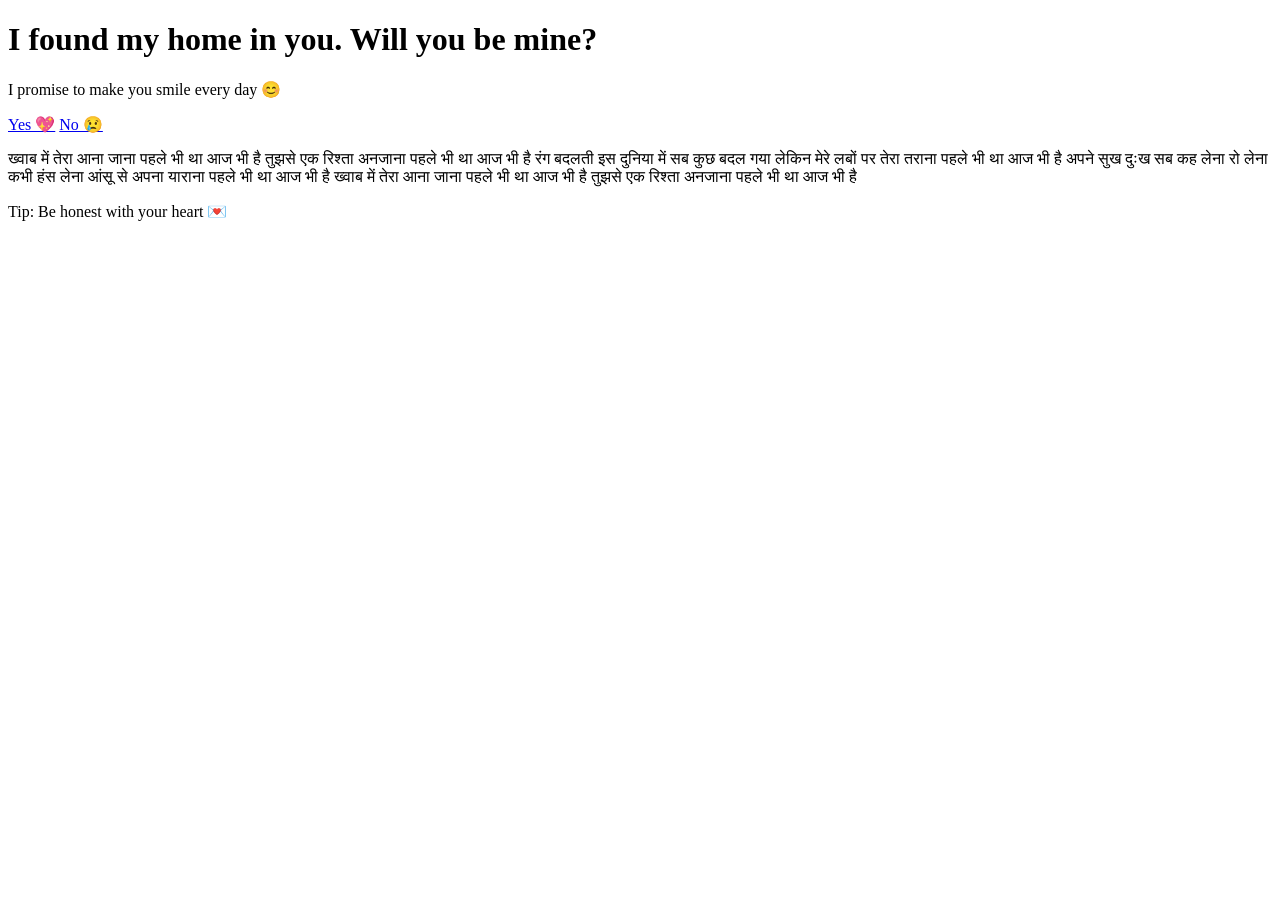
==== index.html @ 73980d21 "Add files via upload" ====
<!doctype html>
<html lang="en">
<head>
  <meta charset="utf-8" />
  <meta name="viewport" content="width=device-width, initial-scale=1" />
  <title>Will you be my Valentine? 💘</title>
  <link rel="stylesheet" href="css/style1.css">
  <link href="https://fonts.googleapis.com/css2?family=Fredoka+One&family=Nunito:wght@300;700&display=swap" rel="stylesheet">
</head>
<body>
  <main class="page">
    <div class="card">
      <h1>I found my home in you. Will you be mine?</h1>
      <p class="subtitle">I promise to make you smile every day 😊</p>
      <div class="buttons">
        <a class="btn yes" href="love.html">Yes 💖</a>
        <a class="btn no" href="q2.html">No 😢</a>
      </div>
      <p class="sayri">ख्वाब में तेरा आना जाना पहले भी था आज भी है
          तुझसे एक रिश्ता अनजाना पहले भी था आज भी है
          रंग बदलती इस दुनिया में सब कुछ बदल गया लेकिन
          मेरे लबों पर तेरा तराना पहले भी था आज भी है
          अपने सुख दुःख सब कह लेना रो लेना कभी हंस लेना
          आंसू से अपना याराना पहले भी था आज भी है
          ख्वाब में तेरा आना जाना पहले भी था आज भी है
          तुझसे एक रिश्ता अनजाना पहले भी था आज भी है</p>
    </div>
    <footer class="hint">Tip: Be honest with your heart 💌</footer>
  </main>
  <script src="js/params.js"></script>
  <script src="js/audio.js"></script>
  <audio id="backgroundAudio" autoplay loop preload="auto" style="display:none;">
    <source src="WhatsApp Audio 2026-05-11 at 11.33.41 PM.mpeg" type="audio/mpeg">
    Your browser does not support the audio element.
  </audio>
</body>
</html>
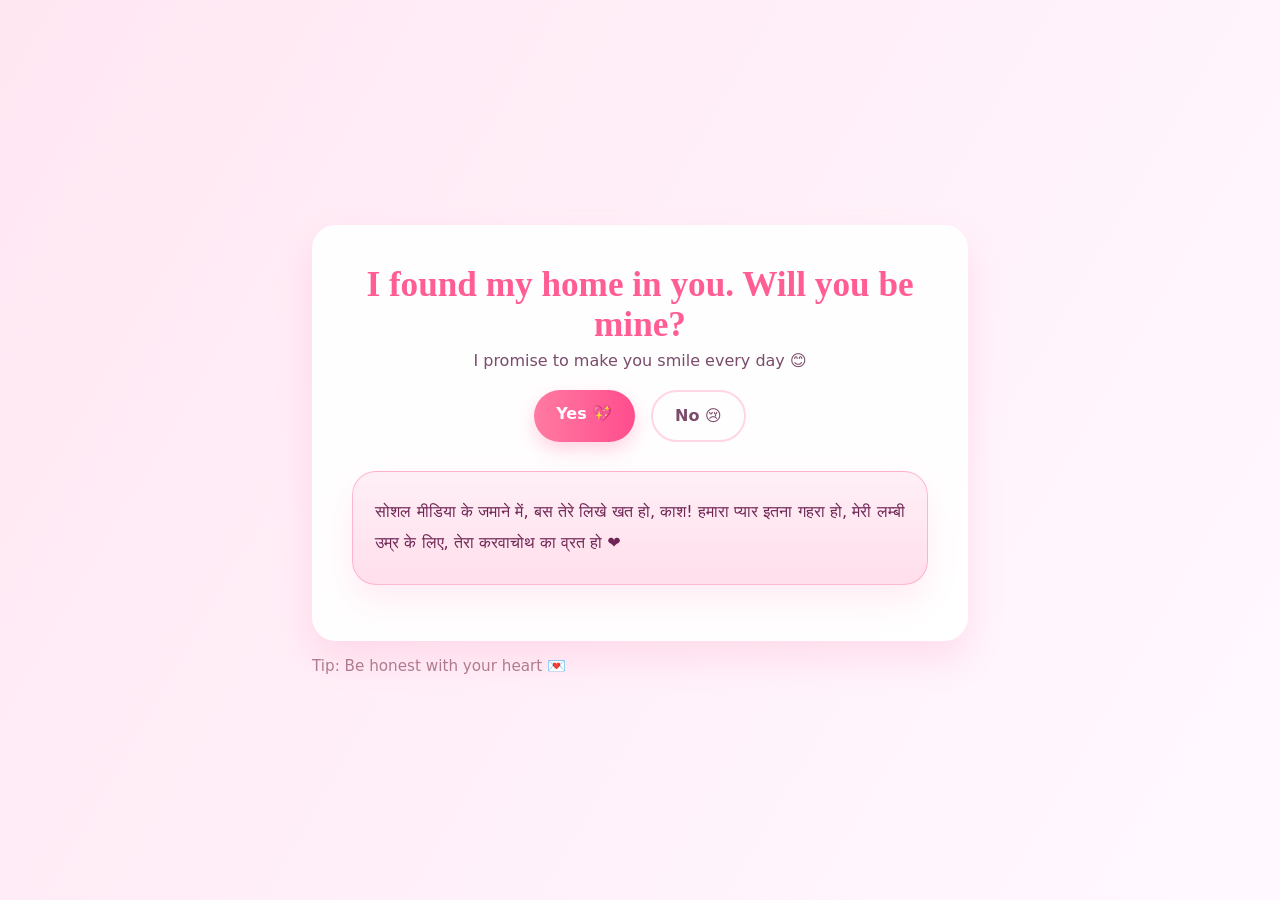
==== commit d98c2bfc: "Replace old poem with new lines in index.htmlupdate" ====
--- a/index.html
+++ b/index.html
@@ -16,14 +16,12 @@
         <a class="btn yes" href="love.html">Yes 💖</a>
         <a class="btn no" href="q2.html">No 😢</a>
       </div>
-      <p class="sayri">ख्वाब में तेरा आना जाना पहले भी था आज भी है
-          तुझसे एक रिश्ता अनजाना पहले भी था आज भी है
-          रंग बदलती इस दुनिया में सब कुछ बदल गया लेकिन
-          मेरे लबों पर तेरा तराना पहले भी था आज भी है
-          अपने सुख दुःख सब कह लेना रो लेना कभी हंस लेना
-          आंसू से अपना याराना पहले भी था आज भी है
-          ख्वाब में तेरा आना जाना पहले भी था आज भी है
-          तुझसे एक रिश्ता अनजाना पहले भी था आज भी है</p>
+      <p class="sayri">सोशल मीडिया के जमाने में, 
+        बस तेरे लिखे खत हो,
+काश! हमारा प्यार इतना गहरा हो, 
+        मेरी लम्बी उम्र के लिए, 
+        तेरा करवाचोथ का व्रत हो ❤️
+          </p>
     </div>
     <footer class="hint">Tip: Be honest with your heart 💌</footer>
   </main>
--- a/css/style1.css
+++ b/css/style1.css
@@ -0,0 +1,167 @@
+/* style1.css - main page */
+:root {
+  --bg1: #ffe7f2;
+  --bg2: #fff9ff;
+  --accent: #ff5d93;
+  --muted: #7a4b6a;
+}
+
+* {
+  box-sizing: border-box
+}
+
+html,
+body {
+  height: 100%;
+  margin: 0;
+  font-family: 'Nunito', system-ui, -apple-system, 'Segoe UI', Roboto, 'Helvetica Neue', Arial
+}
+
+body {
+  background: linear-gradient(120deg, var(--bg1), var(--bg2));
+  display: flex;
+  align-items: center;
+  justify-content: center
+}
+
+.page {
+  padding: 2rem;
+  width: 100%;
+  max-width: 720px
+}
+
+.card {
+  background: rgba(255, 255, 255, 0.96);
+  border-radius: 24px;
+  padding: 2.5rem;
+  text-align: center;
+  box-shadow: 0 18px 35px rgba(255, 124, 171, 0.18);
+  animation: float 10s ease-in-out infinite;
+}
+
+h1 {
+  font-family: 'Fredoka One', cursive;
+  margin: 0 0 .35rem;
+  color: var(--accent);
+  font-size: 2.2rem
+}
+
+.subtitle {
+  color: var(--muted);
+  margin: 0 0 1.25rem
+}
+
+.buttons {
+  display: flex;
+  gap: 1rem;
+  justify-content: center;
+  margin-top: 1rem
+}
+
+.btn {
+  padding: .9rem 1.4rem;
+  border-radius: 999px;
+  text-decoration: none;
+  font-weight: 700;
+  display: inline-block;
+  transition: transform .18s ease, box-shadow .18s ease
+}
+
+.btn.yes {
+  background: linear-gradient(90deg, #ff7aa2, #ff4d8d);
+  color: white;
+  box-shadow: 0 8px 18px rgba(255, 90, 140, 0.25)
+}
+
+.btn.no {
+  background: transparent;
+  border: 2px solid #ffd6e1;
+  color: #7a4b6a
+}
+
+.btn.yes:hover {
+  transform: translateY(-4px)
+}
+
+.hint {
+  color: #b07b8e;
+  margin-top: 1rem;
+  font-size: .95rem
+}
+
+/* small responsive */
+@media (max-width:420px) {
+  .card {
+    padding: 1.6rem
+  }
+
+  .btn {
+    padding: .7rem 1rem
+  }
+}
+
+/* mobile improvements */
+@media (max-width:600px) {
+  .page {
+    padding: 1rem;
+    max-width: 420px
+  }
+
+  .card {
+    padding: 1.4rem;
+    border-radius: 14px
+  }
+
+  h1 {
+    font-size: 1.6rem
+  }
+
+  .subtitle {
+    font-size: .95rem
+  }
+
+  .buttons {
+    align-items: stretch;
+    gap: .8rem
+  }
+
+  .btn {
+    width: 100%;
+    padding: .9rem 1rem;
+    font-size: 15px
+  }
+
+  .btn.yes {
+    box-shadow: 0 10px 22px rgba(255, 90, 140, 0.18)
+  }
+
+  .hint {
+    font-size: .9rem
+  }
+}
+
+
+.sayri {
+  color: #6f2554;
+  background: linear-gradient(180deg, rgba(255, 239, 246, 0.98), rgba(255, 221, 234, 0.95));
+  border: 1px solid rgba(255, 118, 169, 0.45);
+  border-radius: 24px;
+  padding: 1.6rem 1.4rem;
+  margin-top: 1.8rem;
+  line-height: 1.9;
+  text-align: justify;
+  font-size: 1rem;
+  box-shadow: 0 16px 32px rgba(255, 119, 164, 0.12);
+  position: relative;
+  animation: glowPulse 5s ease-in-out infinite;
+}
+
+@keyframes float {
+  0%, 100% { transform: translateY(0); }
+  50% { transform: translateY(-7px); }
+}
+
+@keyframes glowPulse {
+  0%, 100% { box-shadow: 0 16px 32px rgba(255, 119, 164, 0.12); }
+  50% { box-shadow: 0 22px 44px rgba(255, 98, 148, 0.28); }
+}
